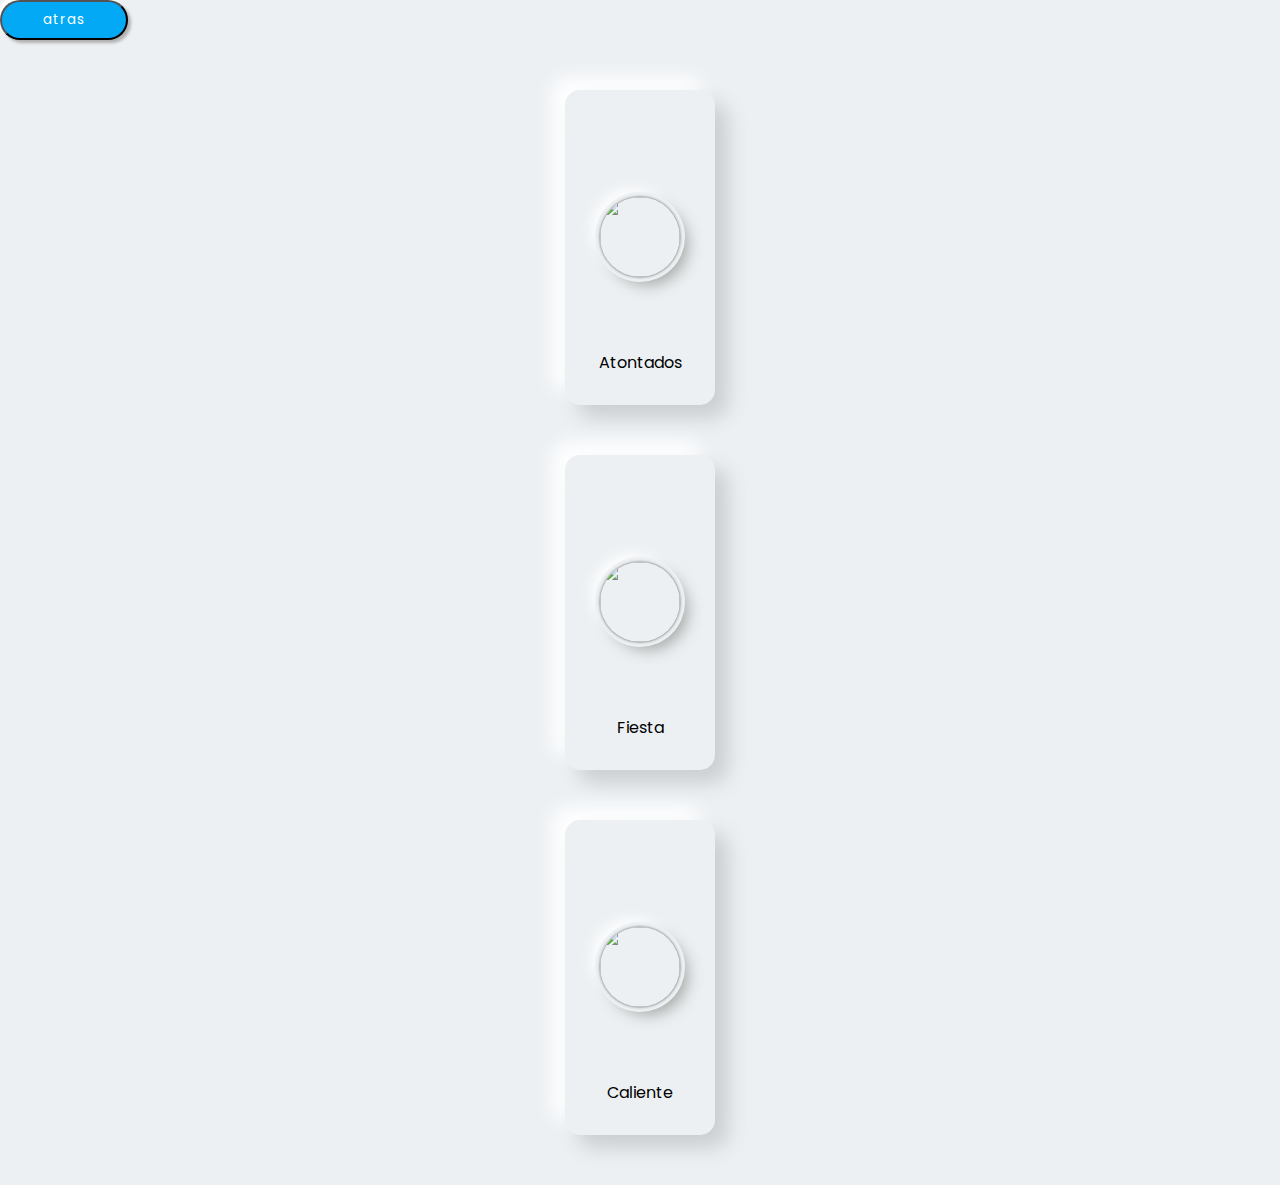
==== app/categoria2.html @ d88002b9 "retos" ====
<!DOCTYPE html>
<html>

<head>

<script src="js/players.js"></script>
    <link rel="stylesheet" type="text/css" href="../css/style.css">
</head>

<body id="bod">
     <a href="../index.html"> <button type="button" class="btn mt-3"> atras</button></a>



    <div class="wrapper2">
        <div class="logo">
            <img src="https://www.seekpng.com/png/small/286-2864401_party-clipart-drinking-glass-lets-drink-red-red.png" alt="">
        </div>
        <div class="text-center mt-4 name">Atontados</div>
    </div>
    <div class="wrapper2">
        <div class="logo">
            <img src="https://media.istockphoto.com/vectors/beer-pong-with-red-cup-isolated-vector-illustration-vector-id1192782520?b=1&k=20&m=1192782520&s=170667a&w=0&h=kE_Twp4vgF2lDrBZrPd8PVhz8DyegdQoGzcr_Nrq_Tw=" alt="">
        </div>
        <div class="text-center mt-4 name">Fiesta</div>
    </div>
        <div class="wrapper2">
        <div class="logo">
            <img src="https://i.pinimg.com/736x/2e/b3/93/2eb3937fcfea55982d88115d2498d4da--pop-art-lips.jpg" alt="">
        </div>
        <div class="text-center mt-4 name">Caliente</div>
    </div>
</body>

</html>
---- css/style.css ----
/* Importing fonts from Google */

@import url('https://fonts.googleapis.com/css2?family=Poppins:wght@300;400;500;600;700;800;900&display=swap');

/* Reseting */

* {
    margin: 0;
    padding: 0;
    box-sizing: border-box;
    font-family: 'Poppins', sans-serif;
}

body {
    background: #ecf0f3;
}

.wrapper {
    max-width: 300px;
    min-height: 50vh;
    margin: 80px auto;
    padding: 40px 30px 30px 30px;
    background-color: #ecf0f3;
    border-radius: 15px;
    box-shadow: 13px 13px 20px #cbced1, -13px -13px 20px #fff;
}

.wrapper2 {
        transition: 3s;

    text-align: center;
    display: flex;
    flex-direction: column;
    max-width: 150px;
    min-height: 35vh;
    margin: 50px auto;
    padding: 40px 30px 30px 30px;
    background-color: #ecf0f3;
    border-radius: 15px;
    box-shadow: 13px 13px 20px #cbced1, -13px -13px 20px #fff;
}

.wrapper2 :hover{
  background-color: red   ;

}


.logo {
    width: 80px;
    margin: auto;
}

.logo img {
    width: 100%;
    height: 80px;
    object-fit: cover;
    border-radius: 50%;
    box-shadow: 0px 0px 3px #5f5f5f, 0px 0px 0px 5px #ecf0f3, 8px 8px 15px #a7aaa7, -8px -8px 15px #fff;
}

.wrapper .name {
    font-weight: 600;
    font-size: 1.4rem;
    letter-spacing: 1.3px;
    padding-left: 10px;
    color: #555;
}

.wrapper .form-field input {
    width: 100%;
    display: block;
    border: none;
    outline: none;
    background: none;
    font-size: 1.2rem;
    color: #666;
    padding: 10px 15px 10px 10px;
    /* border: 1px solid red; */
}

.wrapper .form-field {
    padding-left: 10px;
    margin-bottom: 20px;
    border-radius: 20px;
    box-shadow: inset 8px 8px 8px #cbced1, inset -8px -8px 8px #fff;
}

.wrapper .form-field .fas {
    color: #555;
}

a .btn{
     box-shadow: none;
    width: 10%;
    height: 40px;
    background-color: #03A9F4;
    color: #fff;
    border-radius: 25px;
    box-shadow: 3px 3px 3px #b1b1b1, -3px -3px 3px #fff;
    letter-spacing: 1.3px;
}

a .btn: hover{
    background-color: red;
}

.wrapper .btn {
    box-shadow: none;
    width: 100%;
    height: 40px;
    background-color: #03A9F4;
    color: #fff;
    border-radius: 25px;
    box-shadow: 3px 3px 3px #b1b1b1, -3px -3px 3px #fff;
    letter-spacing: 1.3px;
}

.wrapper .btn2 {
    box-shadow: none;
    width: 100%;
    height: 40px;
    background-color: hsl(50, 98%, 48%);
    color: #fff;
    border-radius: 25px;
    box-shadow: 3px 3px 3px #b1b1b1, -3px -3px 3px #fff;
    letter-spacing: 1.3px;
    margin-top: 10px;
}

.wrapper .btn:hover {
    background-color: #039BE5;
}

.wrapper a {
    text-decoration: none;
    font-size: 0.8rem;
    color: #03A9F4;
}

.wrapper a:hover {
    color: #039BE5;
}

@media(max-width: 380px) {
    .wrapper {
        margin: 30px 20px;
        padding: 40px 15px 15px 15px;
    }
}


.card{
    width: 500px;

}
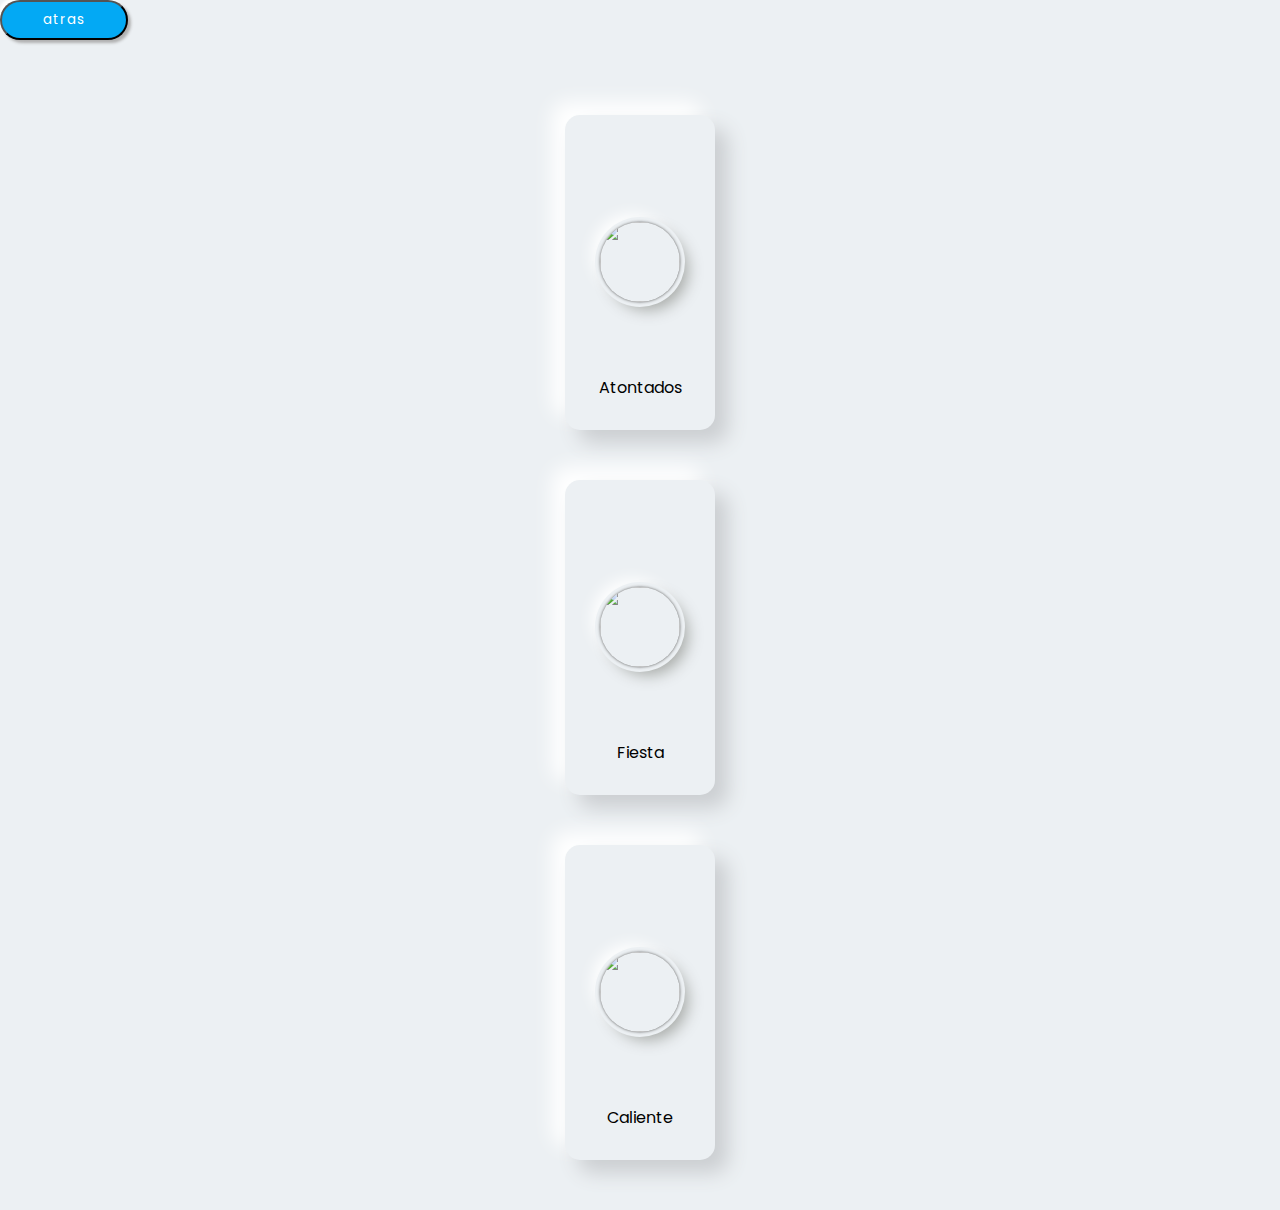
==== commit c1cb0329: "retos3" ====
--- a/app/categoria2.html
+++ b/app/categoria2.html
@@ -3,20 +3,22 @@
 
 <head>
 
-<script src="js/players.js"></script>
     <link rel="stylesheet" type="text/css" href="../css/style.css">
 </head>
 
 <body id="bod">
      <a href="../index.html"> <button type="button" class="btn mt-3"> atras</button></a>
-
-
-
-    <div class="wrapper2">
+<ul>
+    <li id="listaUsuarios">
+        
+    </li>
+</ul>
+    <div class="wrapper2" id="div">
         <div class="logo">
             <img src="https://www.seekpng.com/png/small/286-2864401_party-clipart-drinking-glass-lets-drink-red-red.png" alt="">
         </div>
         <div class="text-center mt-4 name">Atontados</div>
+    </div>
     </div>
     <div class="wrapper2">
         <div class="logo">
@@ -29,7 +31,8 @@
             <img src="https://i.pinimg.com/736x/2e/b3/93/2eb3937fcfea55982d88115d2498d4da--pop-art-lips.jpg" alt="">
         </div>
         <div class="text-center mt-4 name">Caliente</div>
-    </div>
+        <script src="../js/players.js"></script>
+        <script src="../js/categoria2.js"></script>
 </body>
 
 </html>--- a/css/style.css
+++ b/css/style.css
@@ -22,11 +22,10 @@
     padding: 40px 30px 30px 30px;
     background-color: #ecf0f3;
     border-radius: 15px;
-    box-shadow: 13px 13px 20px #cbced1, -13px -13px 20px #fff;
 }
 
 .wrapper2 {
-        transition: 3s;
+        transition: 1s;
 
     text-align: center;
     display: flex;
@@ -40,10 +39,6 @@
     box-shadow: 13px 13px 20px #cbced1, -13px -13px 20px #fff;
 }
 
-.wrapper2 :hover{
-  background-color: red   ;
-
-}
 
 
 .logo {
@@ -101,7 +96,7 @@
     letter-spacing: 1.3px;
 }
 
-a .btn: hover{
+a .btn: {
     background-color: red;
 }
 
@@ -153,4 +148,5 @@
 .card{
     width: 500px;
 
-}+}
+
